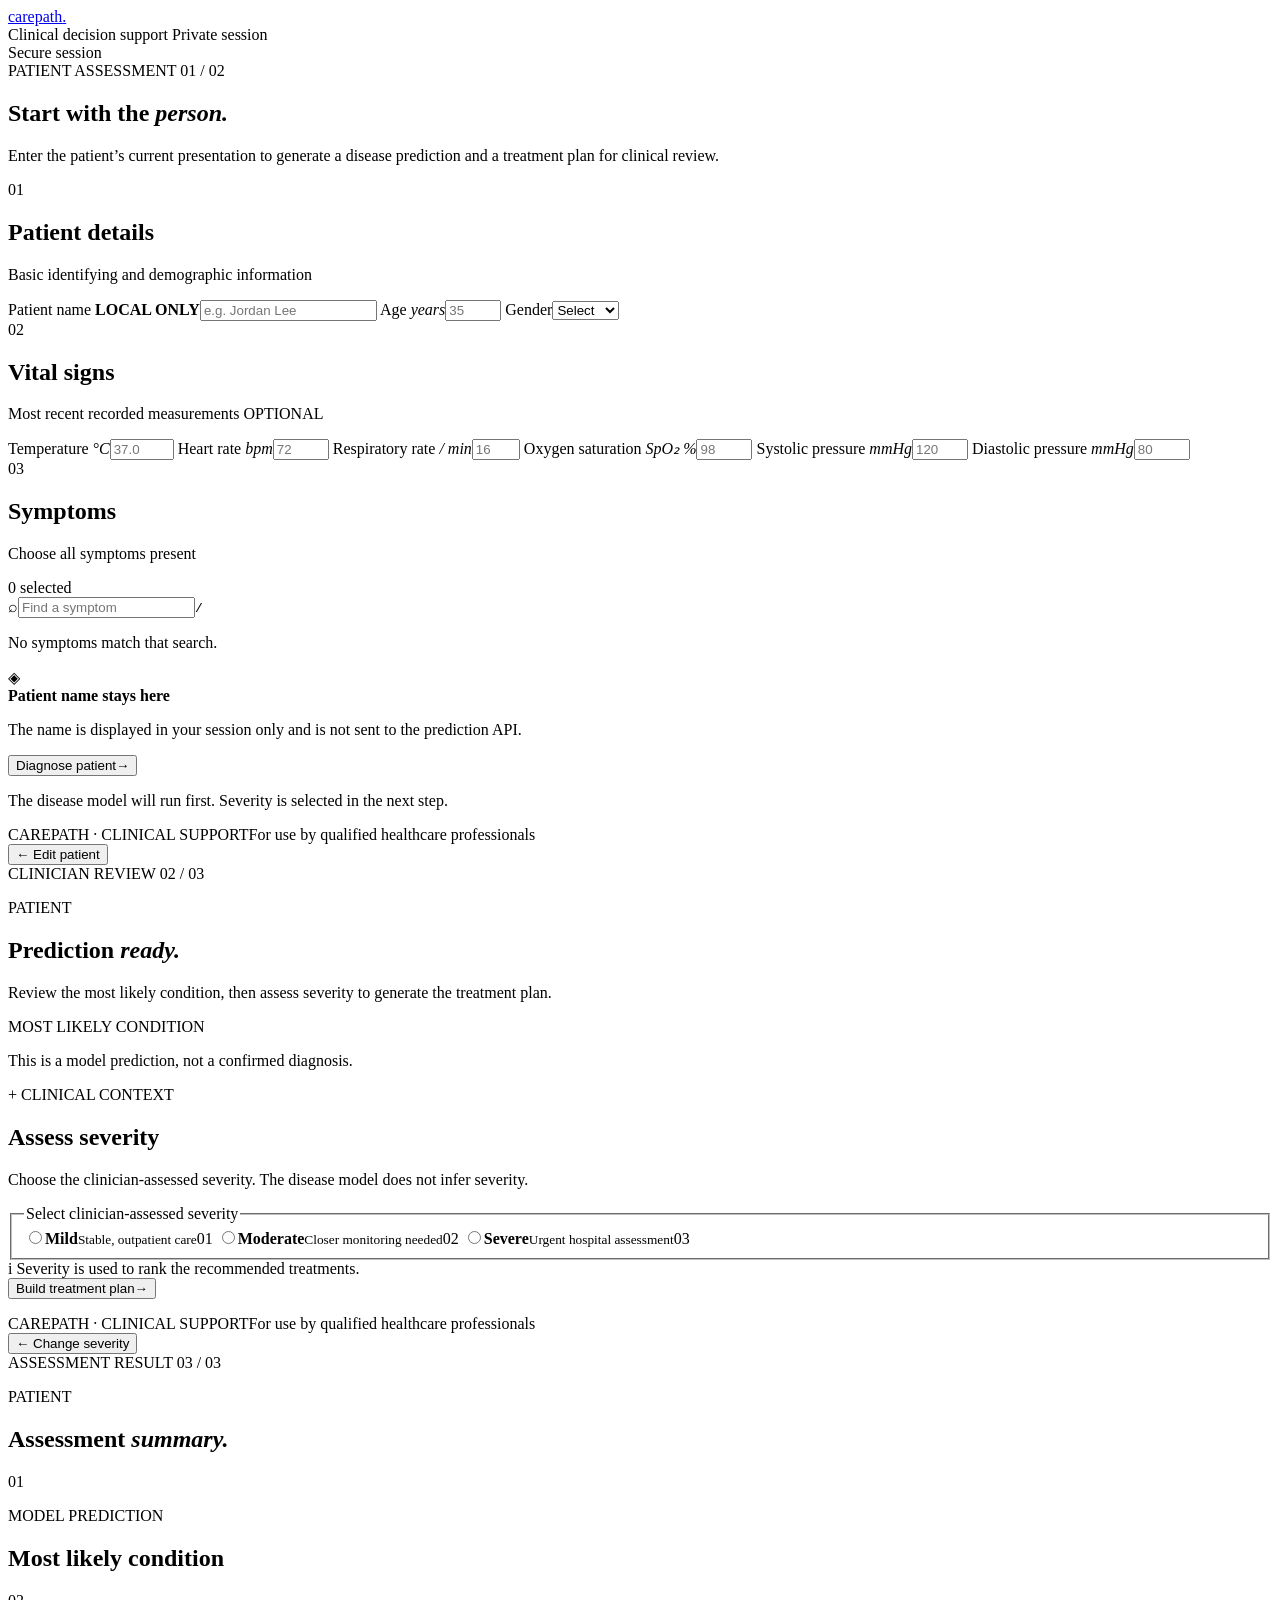
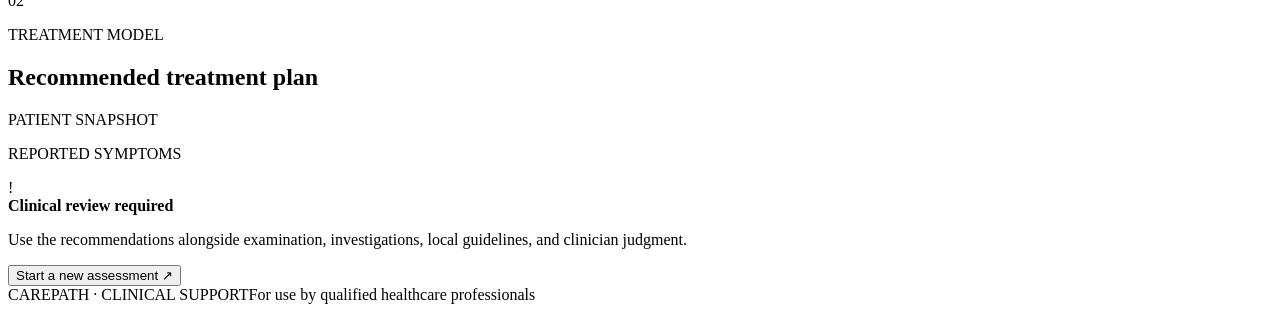
==== frontend/index.html @ 9239299b "full frontend" ====
<!doctype html>
<html lang="en">
<head>
  <meta charset="utf-8">
  <meta name="viewport" content="width=device-width, initial-scale=1">
  <meta name="theme-color" content="#f4f7f5">
  <title>Carepath | Clinical assessment</title>
  <link rel="preconnect" href="https://fonts.googleapis.com">
  <link rel="preconnect" href="https://fonts.gstatic.com" crossorigin>
  <link href="https://fonts.googleapis.com/css2?family=DM+Serif+Display&family=Manrope:wght@400;500;600;700;800&display=swap" rel="stylesheet">
  <link rel="stylesheet" href="/styles.css">
  <script src="/app.js" defer></script>
</head>
<body>
  <header class="topbar">
    <a class="brand" href="#intake" aria-label="Carepath home">
      <span class="brand-mark" aria-hidden="true"><span></span><span></span><span></span><span></span></span>
      <span>carepath<span class="brand-period">.</span></span>
    </a>
    <div class="topbar-meta"><span class="status-dot"></span> Clinical decision support <span class="meta-divider"></span> Private session</div>
    <div class="session-status"><span class="status-dot"></span> Secure session</div>
  </header>

  <main class="shell">
    <section class="view intake-view" id="intake-view" aria-labelledby="page-title">
      <div class="page-intro">
        <div class="eyebrow"><span class="eyebrow-line"></span> PATIENT ASSESSMENT <span class="eyebrow-index">01 / 02</span></div>
        <h1 id="page-title">Start with the <em>person.</em></h1>
        <p class="intro-copy">Enter the patient’s current presentation to generate a disease prediction and a treatment plan for clinical review.</p>
      </div>

      <form id="patient-form" novalidate>
        <div class="form-grid">
          <div class="main-column">
            <section class="form-section patient-section">
              <div class="section-heading">
                <div class="section-number">01</div>
                <div><h2>Patient details</h2><p>Basic identifying and demographic information</p></div>
              </div>
              <div class="field-grid patient-fields">
                <label class="field span-two" for="patient-name"><span>Patient name <b>LOCAL ONLY</b></span><input id="patient-name" name="patientName" autocomplete="name" placeholder="e.g. Jordan Lee" required></label>
                <label class="field" for="age"><span>Age <i>years</i></span><input id="age" name="age" type="number" min="0" max="120" placeholder="35" required></label>
                <label class="field" for="gender"><span>Gender</span><select id="gender" name="gender" required><option value="" selected disabled>Select</option><option value="F">Female</option><option value="M">Male</option></select></label>
              </div>
            </section>

            <section class="form-section vitals-section">
              <div class="section-heading">
                <div class="section-number">02</div>
                <div><h2>Vital signs</h2><p>Most recent recorded measurements <span class="optional-label">OPTIONAL</span></p></div>
              </div>
              <div class="field-grid vitals-grid">
                <label class="field" for="temperature"><span>Temperature <i>°C</i></span><input id="temperature" name="temperature" type="number" min="30" max="45" step="0.1" placeholder="37.0"></label>
                <label class="field" for="heart-rate"><span>Heart rate <i>bpm</i></span><input id="heart-rate" name="heart_rate" type="number" min="20" max="250" placeholder="72"></label>
                <label class="field" for="respiratory-rate"><span>Respiratory rate <i>/ min</i></span><input id="respiratory-rate" name="respiratory_rate" type="number" min="4" max="80" placeholder="16"></label>
                <label class="field" for="spo2"><span>Oxygen saturation <i>SpO₂ %</i></span><input id="spo2" name="spo2" type="number" min="50" max="100" placeholder="98"></label>
                <label class="field" for="systolic-bp"><span>Systolic pressure <i>mmHg</i></span><input id="systolic-bp" name="systolic_bp" type="number" min="50" max="260" placeholder="120"></label>
                <label class="field" for="diastolic-bp"><span>Diastolic pressure <i>mmHg</i></span><input id="diastolic-bp" name="diastolic_bp" type="number" min="20" max="180" placeholder="80"></label>
              </div>
            </section>

            <section class="form-section symptoms-section">
              <div class="section-heading symptoms-heading">
                <div class="section-number">03</div>
                <div><h2>Symptoms</h2><p>Choose all symptoms present</p></div>
                <span class="selected-count" id="selected-count">0 selected</span>
              </div>
              <label class="search-field" for="symptom-search"><span aria-hidden="true">⌕</span><input id="symptom-search" type="search" placeholder="Find a symptom" autocomplete="off"><kbd>/</kbd></label>
              <div class="symptom-groups" id="symptom-list" aria-live="polite"></div>
              <p class="no-symptoms hidden" id="no-symptoms">No symptoms match that search.</p>
            </section>
          </div>

          <aside class="side-column">
            <section class="privacy-note">
              <span class="privacy-icon" aria-hidden="true">◈</span>
              <div><strong>Patient name stays here</strong><p>The name is displayed in your session only and is not sent to the prediction API.</p></div>
            </section>

            <button class="diagnose-button" id="diagnose-button" type="submit"><span>Diagnose patient</span><span class="button-arrow" aria-hidden="true">→</span></button>
            <p class="form-error hidden" id="form-error" role="alert"></p>
            <p class="clinical-disclaimer">The disease model will run first. Severity is selected in the next step.</p>
          </aside>
        </div>
      </form>
      <footer class="page-footer"><span>CAREPATH <span>·</span> CLINICAL SUPPORT</span><span>For use by qualified healthcare professionals</span></footer>
    </section>

    <section class="view severity-view hidden" id="severity-view" aria-labelledby="severity-title">
      <div class="results-topline"><button class="back-button" id="back-to-intake" type="button"><span aria-hidden="true">←</span> Edit patient</button><div class="eyebrow"><span class="eyebrow-line"></span> CLINICIAN REVIEW <span class="eyebrow-index">02 / 03</span></div></div>
      <div class="page-intro severity-intro"><p class="result-patient-label">PATIENT <span id="severity-patient-name"></span></p><h1 id="severity-title">Prediction <em>ready.</em></h1><p class="intro-copy">Review the most likely condition, then assess severity to generate the treatment plan.</p></div>
      <div class="severity-step-layout">
        <section class="predicted-condition">
          <p class="result-kicker">MOST LIKELY CONDITION</p>
          <div id="step-diagnosis" class="diagnosis-area"></div>
          <p class="prediction-note">This is a model prediction, not a confirmed diagnosis.</p>
        </section>
        <form class="severity-panel severity-step-panel" id="severity-form">
          <div class="side-kicker"><span class="pulse-mark">+</span> CLINICAL CONTEXT</div>
          <h2>Assess severity</h2>
          <p>Choose the clinician-assessed severity. The disease model does not infer severity.</p>
          <fieldset class="severity-options">
            <legend class="sr-only">Select clinician-assessed severity</legend>
            <label class="severity-option mild"><input type="radio" name="severity_id" value="SV001" required><span class="severity-indicator"></span><span><strong>Mild</strong><small>Stable, outpatient care</small></span><span class="severity-code">01</span></label>
            <label class="severity-option moderate"><input type="radio" name="severity_id" value="SV002"><span class="severity-indicator"></span><span><strong>Moderate</strong><small>Closer monitoring needed</small></span><span class="severity-code">02</span></label>
            <label class="severity-option severe"><input type="radio" name="severity_id" value="SV003"><span class="severity-indicator"></span><span><strong>Severe</strong><small>Urgent hospital assessment</small></span><span class="severity-code">03</span></label>
          </fieldset>
          <div class="severity-note"><span aria-hidden="true">i</span> Severity is used to rank the recommended treatments.</div>
          <button class="diagnose-button plan-button" id="plan-button" type="submit"><span>Build treatment plan</span><span class="button-arrow" aria-hidden="true">→</span></button>
          <p class="form-error hidden" id="severity-error" role="alert"></p>
        </form>
      </div>
      <footer class="page-footer"><span>CAREPATH <span>·</span> CLINICAL SUPPORT</span><span>For use by qualified healthcare professionals</span></footer>
    </section>

    <section class="view results-view hidden" id="results-view" aria-labelledby="results-title">
      <div class="results-topline"><button class="back-button" id="back-to-severity" type="button"><span aria-hidden="true">←</span> Change severity</button><div class="eyebrow"><span class="eyebrow-line"></span> ASSESSMENT RESULT <span class="eyebrow-index">03 / 03</span></div></div>
      <div class="result-heading">
        <div><p class="result-patient-label">PATIENT <span id="result-patient-name"></span></p><h1 id="results-title">Assessment <em>summary.</em></h1></div>
        <div class="severity-result" id="severity-result"></div>
      </div>
      <div class="results-layout">
        <div class="results-main">
          <section class="diagnosis-block">
            <div class="result-section-title"><span class="result-step">01</span><div><p class="result-kicker">MODEL PREDICTION</p><h2>Most likely condition</h2></div></div>
            <div id="primary-diagnosis" class="diagnosis-area"></div>
          </section>
          <section class="treatment-block">
            <div class="result-section-title"><span class="result-step">02</span><div><p class="result-kicker">TREATMENT MODEL</p><h2>Recommended treatment plan</h2></div></div>
            <p class="treatment-context" id="treatment-context"></p>
            <div class="treatment-list" id="treatment-list"></div>
          </section>
        </div>
        <aside class="results-aside">
          <section class="patient-summary"><p class="result-kicker">PATIENT SNAPSHOT</p><div class="snapshot-vitals" id="snapshot-vitals"></div><div class="snapshot-symptoms"><p>REPORTED SYMPTOMS</p><div id="snapshot-symptoms"></div></div></section>
          <section class="review-note"><span class="review-symbol" aria-hidden="true">!</span><div><strong>Clinical review required</strong><p>Use the recommendations alongside examination, investigations, local guidelines, and clinician judgment.</p></div></section>
          <button class="new-assessment" id="new-assessment" type="button">Start a new assessment <span aria-hidden="true">↗</span></button>
        </aside>
      </div>
      <footer class="page-footer"><span>CAREPATH <span>·</span> CLINICAL SUPPORT</span><span>For use by qualified healthcare professionals</span></footer>
    </section>
  </main>

  <div class="toast hidden" id="toast" role="status"></div>
</body>
</html>
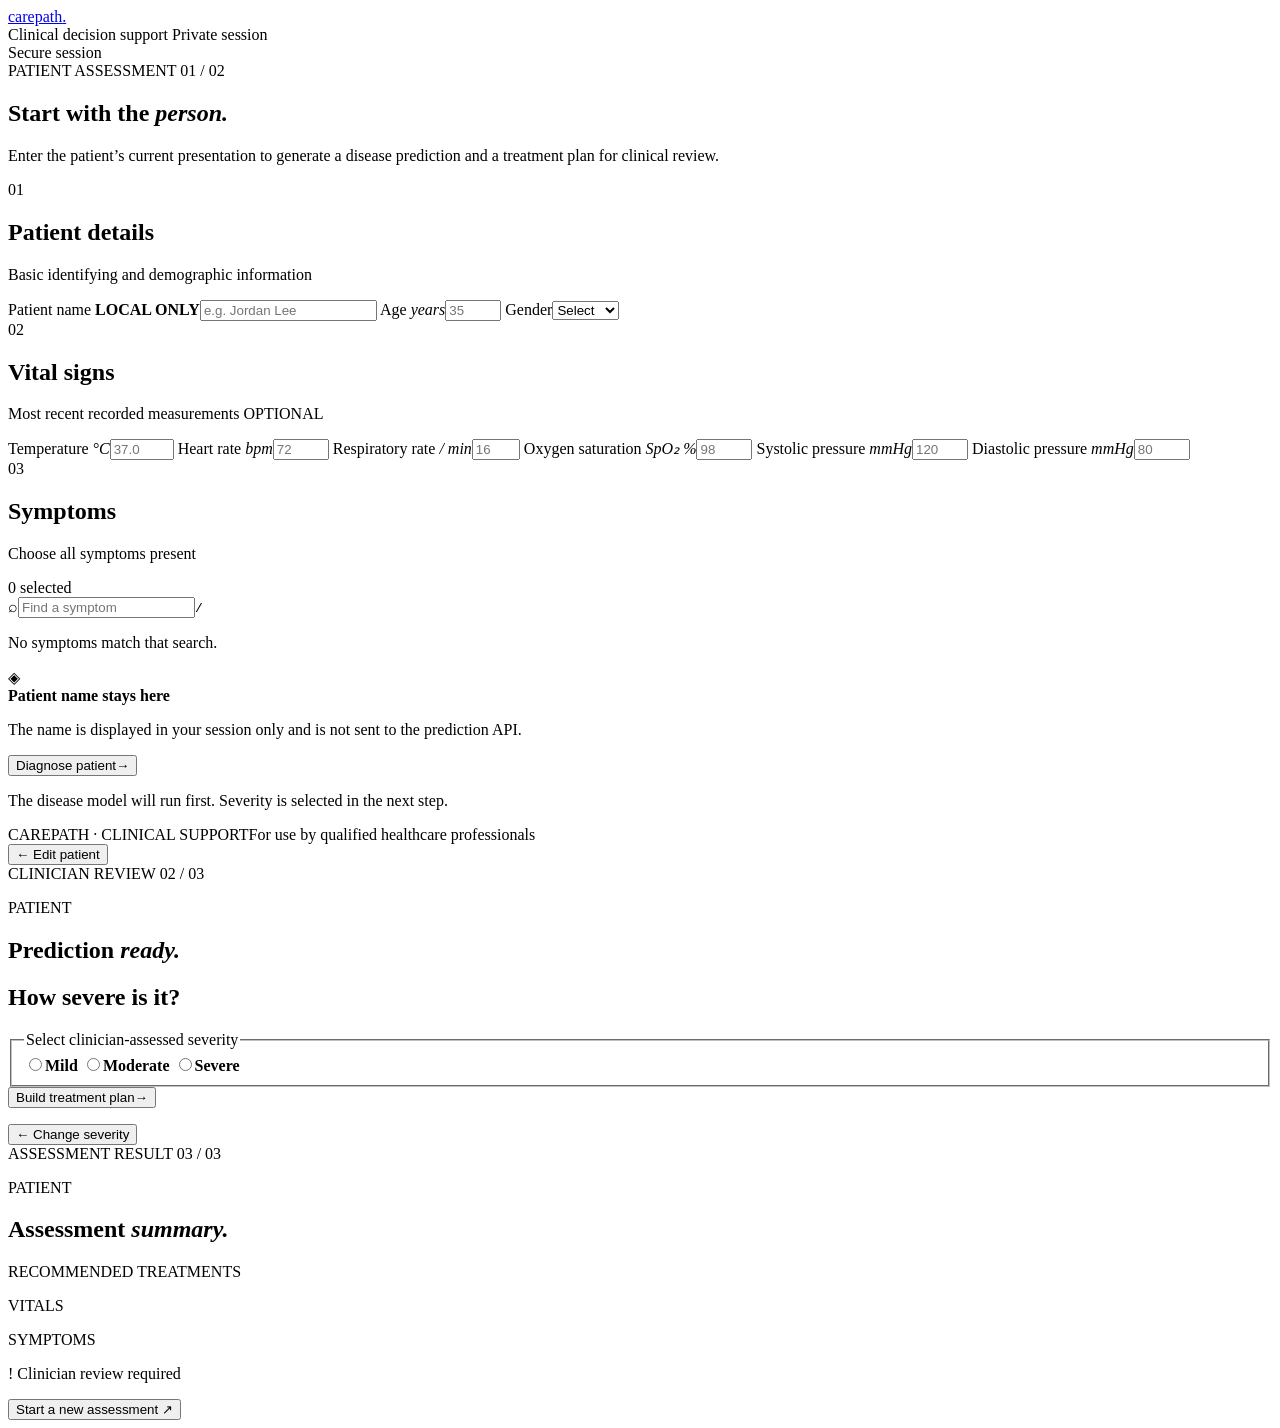
==== commit da854389: "add objective a" ====
--- a/frontend/index.html
+++ b/frontend/index.html
@@ -88,29 +88,24 @@
 
     <section class="view severity-view hidden" id="severity-view" aria-labelledby="severity-title">
       <div class="results-topline"><button class="back-button" id="back-to-intake" type="button"><span aria-hidden="true">←</span> Edit patient</button><div class="eyebrow"><span class="eyebrow-line"></span> CLINICIAN REVIEW <span class="eyebrow-index">02 / 03</span></div></div>
-      <div class="page-intro severity-intro"><p class="result-patient-label">PATIENT <span id="severity-patient-name"></span></p><h1 id="severity-title">Prediction <em>ready.</em></h1><p class="intro-copy">Review the most likely condition, then assess severity to generate the treatment plan.</p></div>
+      <div class="page-intro severity-intro"><p class="result-patient-label">PATIENT <span id="severity-patient-name"></span></p><h1 id="severity-title">Prediction <em>ready.</em></h1></div>
       <div class="severity-step-layout">
         <section class="predicted-condition">
-          <p class="result-kicker">MOST LIKELY CONDITION</p>
           <div id="step-diagnosis" class="diagnosis-area"></div>
-          <p class="prediction-note">This is a model prediction, not a confirmed diagnosis.</p>
+          <div id="step-atypical" class="atypical-area"></div>
         </section>
         <form class="severity-panel severity-step-panel" id="severity-form">
-          <div class="side-kicker"><span class="pulse-mark">+</span> CLINICAL CONTEXT</div>
-          <h2>Assess severity</h2>
-          <p>Choose the clinician-assessed severity. The disease model does not infer severity.</p>
-          <fieldset class="severity-options">
+          <h2>How severe is it?</h2>
+          <fieldset class="severity-tiles">
             <legend class="sr-only">Select clinician-assessed severity</legend>
-            <label class="severity-option mild"><input type="radio" name="severity_id" value="SV001" required><span class="severity-indicator"></span><span><strong>Mild</strong><small>Stable, outpatient care</small></span><span class="severity-code">01</span></label>
-            <label class="severity-option moderate"><input type="radio" name="severity_id" value="SV002"><span class="severity-indicator"></span><span><strong>Moderate</strong><small>Closer monitoring needed</small></span><span class="severity-code">02</span></label>
-            <label class="severity-option severe"><input type="radio" name="severity_id" value="SV003"><span class="severity-indicator"></span><span><strong>Severe</strong><small>Urgent hospital assessment</small></span><span class="severity-code">03</span></label>
+            <label class="sev-tile mild"><input type="radio" name="severity_id" value="SV001" required><span class="sev-dot"></span><strong>Mild</strong></label>
+            <label class="sev-tile moderate"><input type="radio" name="severity_id" value="SV002"><span class="sev-dot"></span><strong>Moderate</strong></label>
+            <label class="sev-tile severe"><input type="radio" name="severity_id" value="SV003"><span class="sev-dot"></span><strong>Severe</strong></label>
           </fieldset>
-          <div class="severity-note"><span aria-hidden="true">i</span> Severity is used to rank the recommended treatments.</div>
           <button class="diagnose-button plan-button" id="plan-button" type="submit"><span>Build treatment plan</span><span class="button-arrow" aria-hidden="true">→</span></button>
           <p class="form-error hidden" id="severity-error" role="alert"></p>
         </form>
       </div>
-      <footer class="page-footer"><span>CAREPATH <span>·</span> CLINICAL SUPPORT</span><span>For use by qualified healthcare professionals</span></footer>
     </section>
 
     <section class="view results-view hidden" id="results-view" aria-labelledby="results-title">
@@ -122,22 +117,20 @@
       <div class="results-layout">
         <div class="results-main">
           <section class="diagnosis-block">
-            <div class="result-section-title"><span class="result-step">01</span><div><p class="result-kicker">MODEL PREDICTION</p><h2>Most likely condition</h2></div></div>
             <div id="primary-diagnosis" class="diagnosis-area"></div>
+            <div id="result-atypical" class="atypical-area"></div>
           </section>
           <section class="treatment-block">
-            <div class="result-section-title"><span class="result-step">02</span><div><p class="result-kicker">TREATMENT MODEL</p><h2>Recommended treatment plan</h2></div></div>
-            <p class="treatment-context" id="treatment-context"></p>
+            <p class="result-kicker">RECOMMENDED TREATMENTS</p>
             <div class="treatment-list" id="treatment-list"></div>
           </section>
         </div>
         <aside class="results-aside">
-          <section class="patient-summary"><p class="result-kicker">PATIENT SNAPSHOT</p><div class="snapshot-vitals" id="snapshot-vitals"></div><div class="snapshot-symptoms"><p>REPORTED SYMPTOMS</p><div id="snapshot-symptoms"></div></div></section>
-          <section class="review-note"><span class="review-symbol" aria-hidden="true">!</span><div><strong>Clinical review required</strong><p>Use the recommendations alongside examination, investigations, local guidelines, and clinician judgment.</p></div></section>
+          <section class="patient-summary"><p class="result-kicker">VITALS</p><div class="vital-gauges" id="snapshot-vitals"></div><div class="snapshot-symptoms"><p class="result-kicker">SYMPTOMS</p><div id="snapshot-symptoms"></div></div></section>
+          <p class="review-line"><span aria-hidden="true">!</span> Clinician review required</p>
           <button class="new-assessment" id="new-assessment" type="button">Start a new assessment <span aria-hidden="true">↗</span></button>
         </aside>
       </div>
-      <footer class="page-footer"><span>CAREPATH <span>·</span> CLINICAL SUPPORT</span><span>For use by qualified healthcare professionals</span></footer>
     </section>
   </main>
 
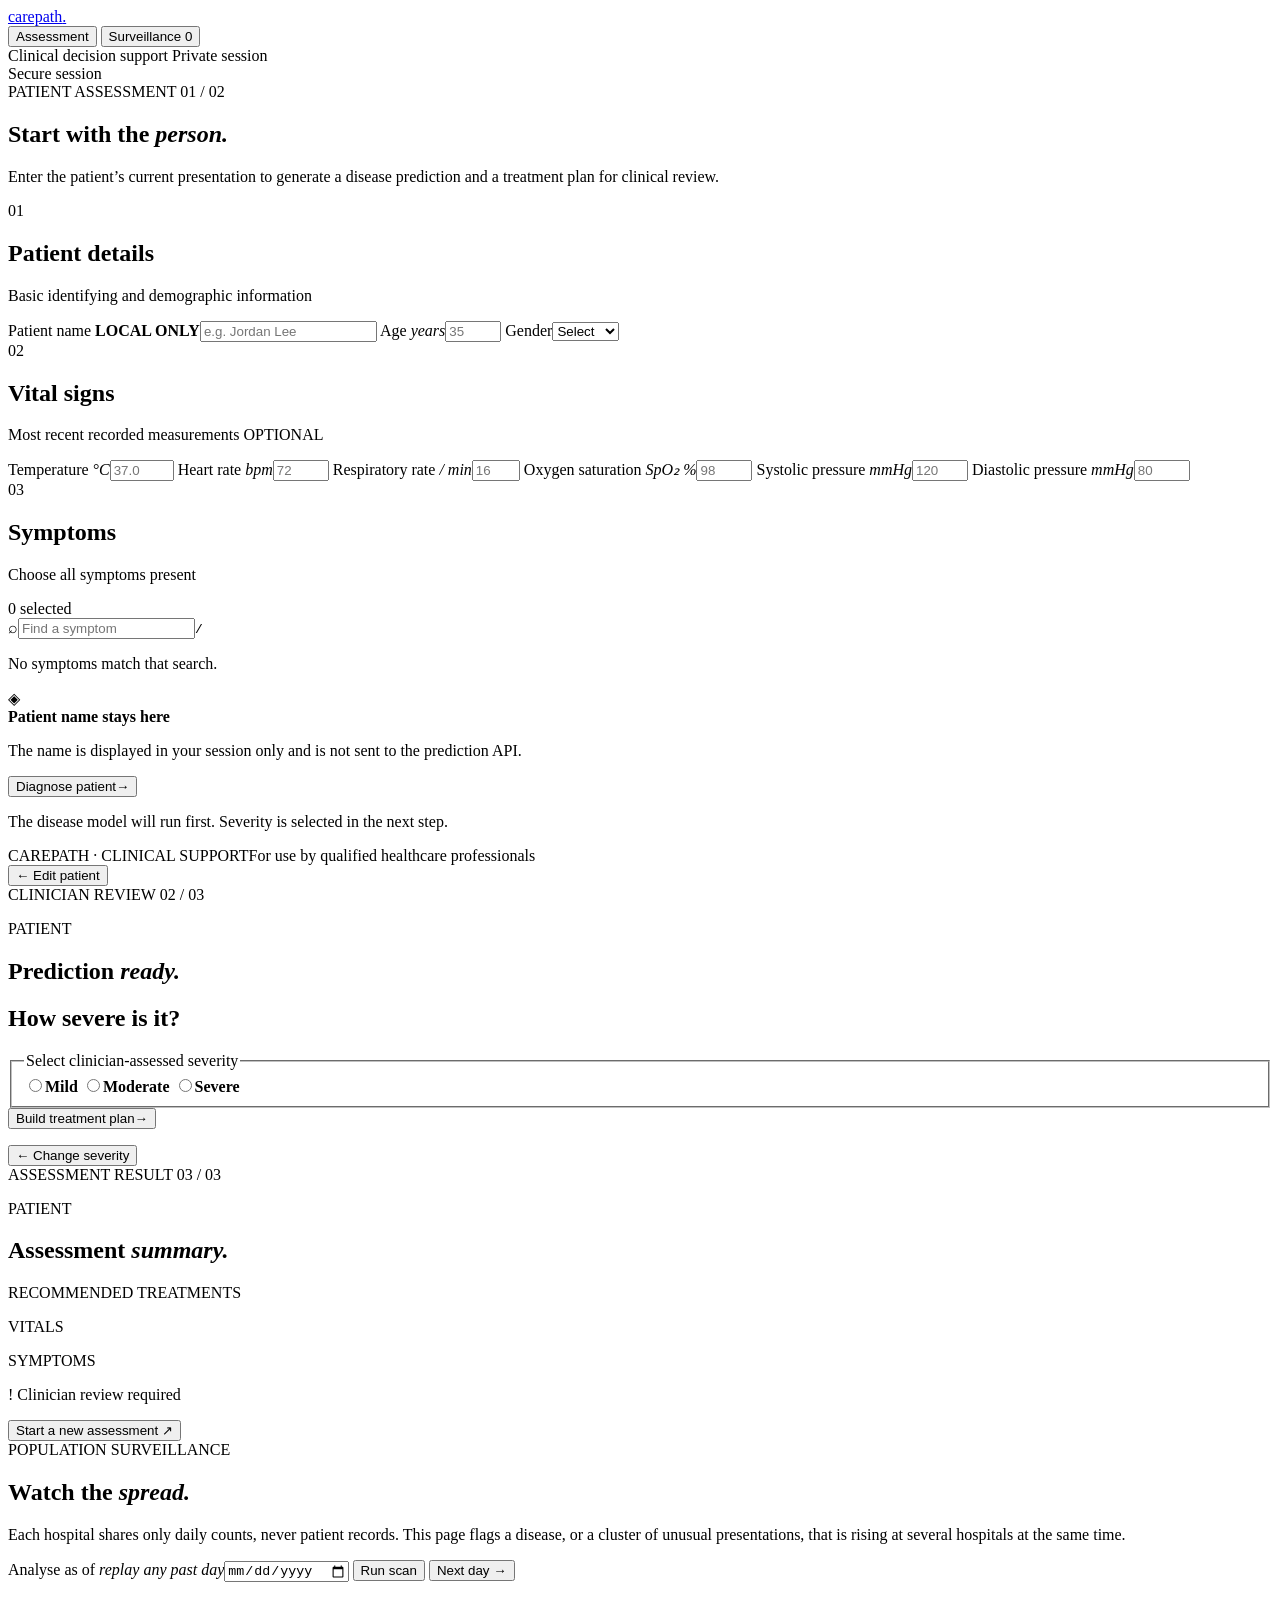
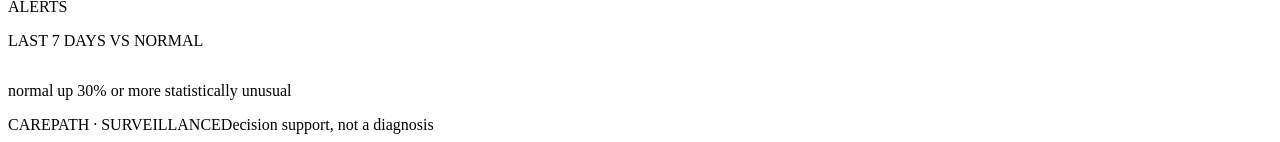
==== commit 48970afa: "obj b" ====
--- a/frontend/index.html
+++ b/frontend/index.html
@@ -10,6 +10,7 @@
   <link href="https://fonts.googleapis.com/css2?family=DM+Serif+Display&family=Manrope:wght@400;500;600;700;800&display=swap" rel="stylesheet">
   <link rel="stylesheet" href="/styles.css">
   <script src="/app.js" defer></script>
+  <script src="/surveillance.js" defer></script>
 </head>
 <body>
   <header class="topbar">
@@ -17,6 +18,10 @@
       <span class="brand-mark" aria-hidden="true"><span></span><span></span><span></span><span></span></span>
       <span>carepath<span class="brand-period">.</span></span>
     </a>
+    <nav class="topnav" aria-label="Sections">
+      <button class="topnav-tab active" type="button" data-tab="assessment" aria-current="page">Assessment</button>
+      <button class="topnav-tab" type="button" data-tab="surveillance">Surveillance <span class="tab-badge hidden" id="alert-badge" aria-label="open alerts">0</span></button>
+    </nav>
     <div class="topbar-meta"><span class="status-dot"></span> Clinical decision support <span class="meta-divider"></span> Private session</div>
     <div class="session-status"><span class="status-dot"></span> Secure session</div>
   </header>
@@ -132,6 +137,36 @@
         </aside>
       </div>
     </section>
+
+    <section class="view surveillance-view hidden" id="surveillance-view" aria-labelledby="surv-title">
+      <div class="page-intro">
+        <div class="eyebrow"><span class="eyebrow-line"></span> POPULATION SURVEILLANCE</div>
+        <h1 id="surv-title">Watch the <em>spread.</em></h1>
+        <p class="intro-copy">Each hospital shares only daily counts, never patient records. This page flags a disease, or a cluster of unusual presentations, that is rising at several hospitals at the same time.</p>
+      </div>
+
+      <div class="surv-controls">
+        <label class="field" for="surv-date"><span>Analyse as of <i>replay any past day</i></span><input id="surv-date" type="date"></label>
+        <button class="surv-button" id="surv-run" type="button">Run scan</button>
+        <button class="surv-button secondary" id="surv-next" type="button">Next day →</button>
+      </div>
+      <p class="surv-status" id="surv-status" role="status"></p>
+      <p class="form-error hidden" id="surv-error" role="alert"></p>
+
+      <section class="surv-section">
+        <p class="result-kicker">ALERTS</p>
+        <div class="alert-list" id="alert-list" aria-live="polite"></div>
+      </section>
+
+      <section class="surv-section">
+        <p class="result-kicker">LAST 7 DAYS VS NORMAL <span class="surv-day" id="trend-day"></span></p>
+        <div class="heat-wrap"><table class="heat-grid" id="heat-grid"></table></div>
+        <p class="heat-legend"><span class="heat-key lvl-0"></span> normal <span class="heat-key lvl-1"></span> up 30% or more <span class="heat-key lvl-2"></span> statistically unusual</p>
+      </section>
+
+      <p class="surv-note" id="surv-note"></p>
+      <footer class="page-footer"><span>CAREPATH <span>·</span> SURVEILLANCE</span><span>Decision support, not a diagnosis</span></footer>
+    </section>
   </main>
 
   <div class="toast hidden" id="toast" role="status"></div>
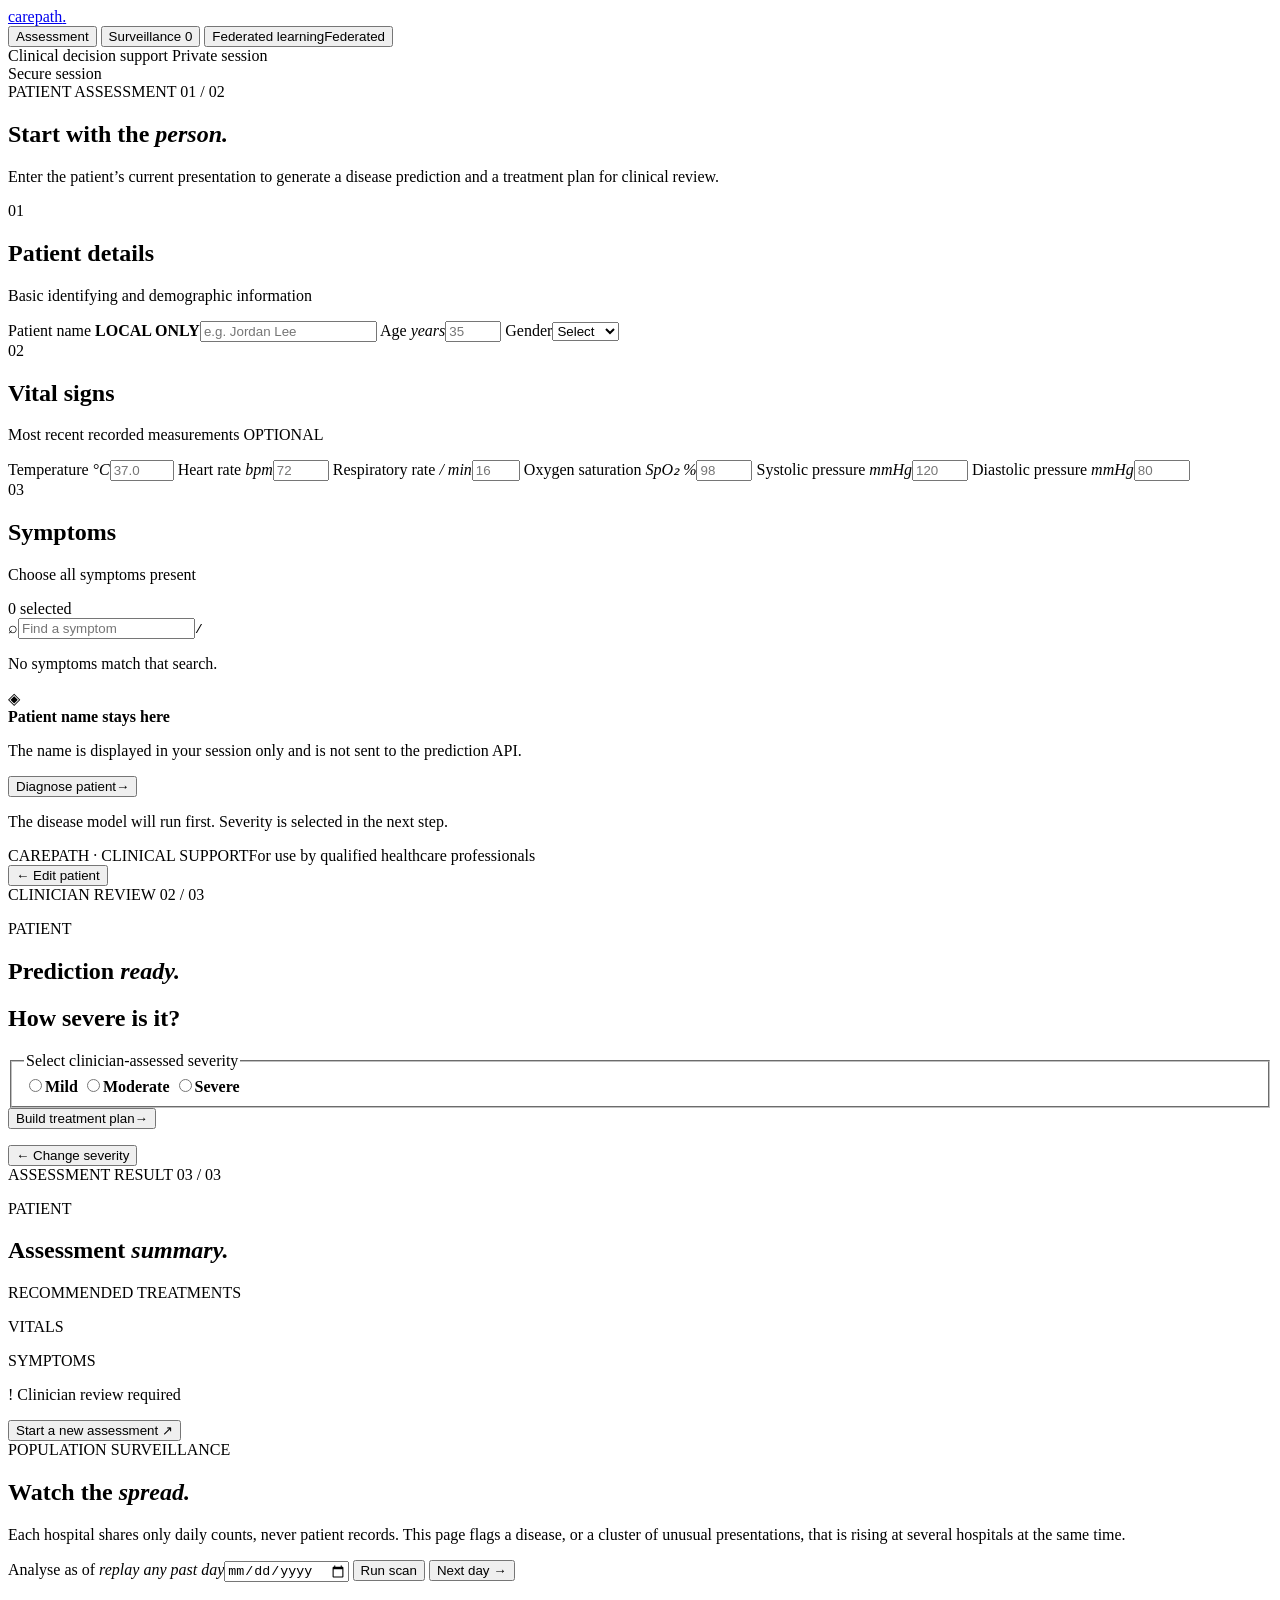
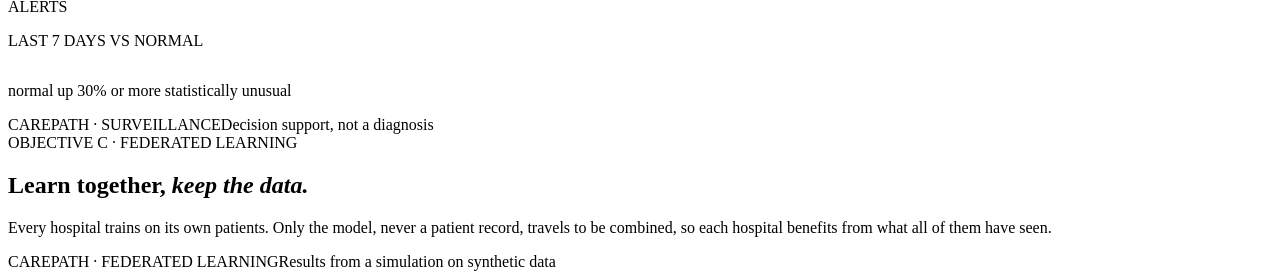
==== commit a1c4a5a2: "working obj c" ====
--- a/frontend/index.html
+++ b/frontend/index.html
@@ -11,6 +11,7 @@
   <link rel="stylesheet" href="/styles.css">
   <script src="/app.js" defer></script>
   <script src="/surveillance.js" defer></script>
+  <script src="/federated.js" defer></script>
 </head>
 <body>
   <header class="topbar">
@@ -21,6 +22,7 @@
     <nav class="topnav" aria-label="Sections">
       <button class="topnav-tab active" type="button" data-tab="assessment" aria-current="page">Assessment</button>
       <button class="topnav-tab" type="button" data-tab="surveillance">Surveillance <span class="tab-badge hidden" id="alert-badge" aria-label="open alerts">0</span></button>
+      <button class="topnav-tab" type="button" data-tab="federated" aria-label="Federated learning"><span class="tab-long" aria-hidden="true">Federated learning</span><span class="tab-short" aria-hidden="true">Federated</span></button>
     </nav>
     <div class="topbar-meta"><span class="status-dot"></span> Clinical decision support <span class="meta-divider"></span> Private session</div>
     <div class="session-status"><span class="status-dot"></span> Secure session</div>
@@ -167,6 +169,28 @@
       <p class="surv-note" id="surv-note"></p>
       <footer class="page-footer"><span>CAREPATH <span>·</span> SURVEILLANCE</span><span>Decision support, not a diagnosis</span></footer>
     </section>
+
+    <section class="view federated-view hidden" id="federated-view" aria-labelledby="fl-title">
+      <div class="page-intro">
+        <div class="eyebrow"><span class="eyebrow-line"></span> OBJECTIVE C · FEDERATED LEARNING</div>
+        <h1 id="fl-title">Learn together, <em>keep the data.</em></h1>
+        <p class="intro-copy">Every hospital trains on its own patients. Only the model, never a patient record, travels to be combined, so each hospital benefits from what all of them have seen.</p>
+      </div>
+      <p class="form-error hidden" id="fl-error" role="alert"></p>
+      <div class="fl-kpis" id="fl-kpis"></div>
+
+      <div class="fl-tasks" id="fl-tasks" role="group" aria-label="Choose a model"></div>
+      <div class="fl-stage">
+        <figure class="fl-network" id="fl-network"></figure>
+        <div class="fl-detail" id="fl-detail" aria-live="polite"></div>
+      </div>
+
+      <section class="surv-section" id="fl-results" aria-live="polite"></section>
+      <section class="surv-section hidden" id="fl-replay"></section>
+      <section class="surv-section" id="fl-privacy"></section>
+      <p class="surv-note" id="fl-scope"></p>
+      <footer class="page-footer"><span>CAREPATH <span>·</span> FEDERATED LEARNING</span><span>Results from a simulation on synthetic data</span></footer>
+    </section>
   </main>
 
   <div class="toast hidden" id="toast" role="status"></div>
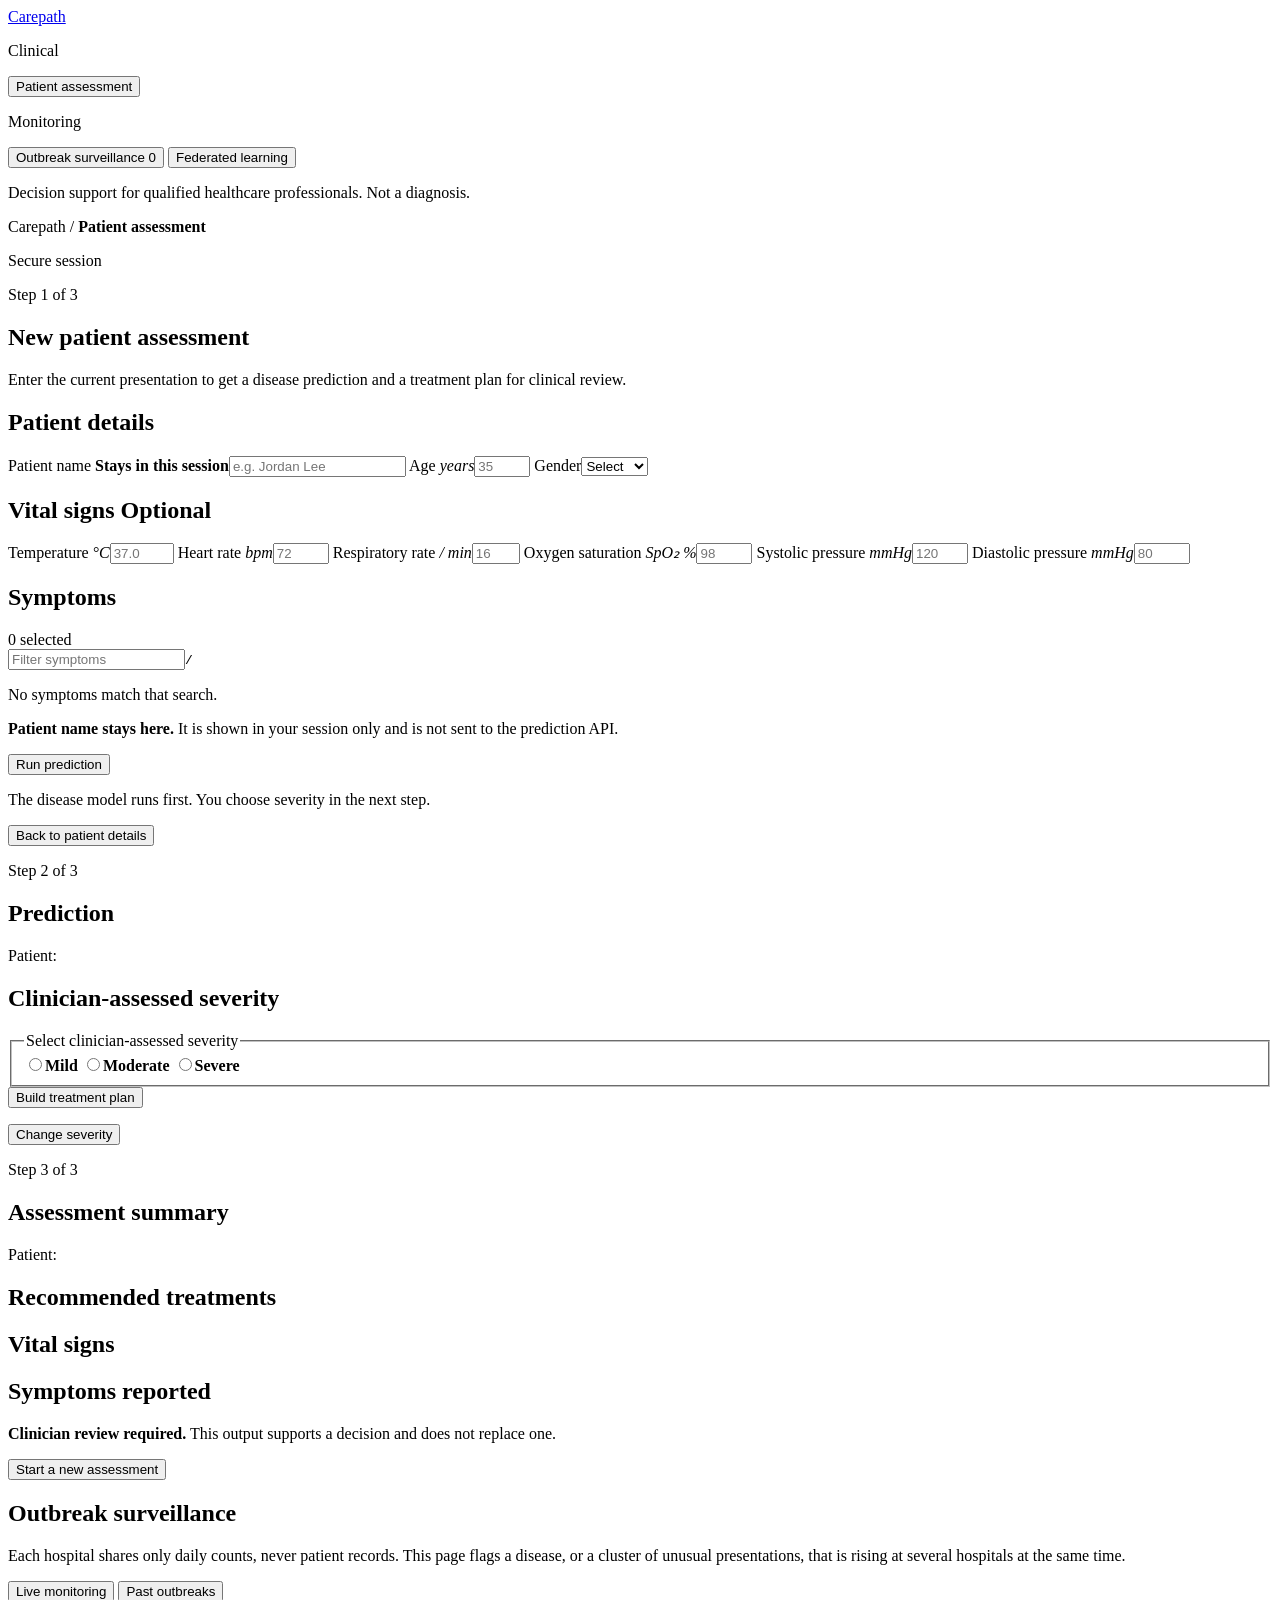
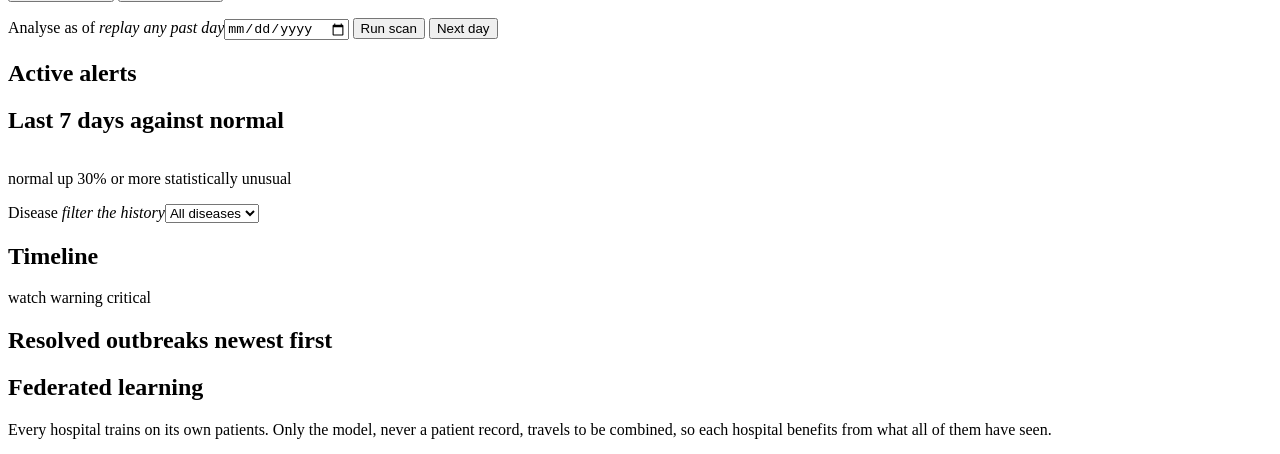
==== commit b322700a: "frontend" ====
--- a/frontend/index.html
+++ b/frontend/index.html
@@ -3,196 +3,223 @@
 <head>
   <meta charset="utf-8">
   <meta name="viewport" content="width=device-width, initial-scale=1">
-  <meta name="theme-color" content="#f4f7f5">
-  <title>Carepath | Clinical assessment</title>
+  <meta name="theme-color" content="#f4f5f7">
+  <title>Carepath | Clinical decision support</title>
   <link rel="preconnect" href="https://fonts.googleapis.com">
   <link rel="preconnect" href="https://fonts.gstatic.com" crossorigin>
-  <link href="https://fonts.googleapis.com/css2?family=DM+Serif+Display&family=Manrope:wght@400;500;600;700;800&display=swap" rel="stylesheet">
+  <link href="https://fonts.googleapis.com/css2?family=Inter:wght@400;500;600;700&display=swap" rel="stylesheet">
   <link rel="stylesheet" href="/styles.css">
   <script src="/app.js" defer></script>
   <script src="/surveillance.js" defer></script>
   <script src="/federated.js" defer></script>
 </head>
 <body>
-  <header class="topbar">
-    <a class="brand" href="#intake" aria-label="Carepath home">
-      <span class="brand-mark" aria-hidden="true"><span></span><span></span><span></span><span></span></span>
-      <span>carepath<span class="brand-period">.</span></span>
-    </a>
-    <nav class="topnav" aria-label="Sections">
-      <button class="topnav-tab active" type="button" data-tab="assessment" aria-current="page">Assessment</button>
-      <button class="topnav-tab" type="button" data-tab="surveillance">Surveillance <span class="tab-badge hidden" id="alert-badge" aria-label="open alerts">0</span></button>
-      <button class="topnav-tab" type="button" data-tab="federated" aria-label="Federated learning"><span class="tab-long" aria-hidden="true">Federated learning</span><span class="tab-short" aria-hidden="true">Federated</span></button>
-    </nav>
-    <div class="topbar-meta"><span class="status-dot"></span> Clinical decision support <span class="meta-divider"></span> Private session</div>
-    <div class="session-status"><span class="status-dot"></span> Secure session</div>
-  </header>
-
-  <main class="shell">
-    <section class="view intake-view" id="intake-view" aria-labelledby="page-title">
-      <div class="page-intro">
-        <div class="eyebrow"><span class="eyebrow-line"></span> PATIENT ASSESSMENT <span class="eyebrow-index">01 / 02</span></div>
-        <h1 id="page-title">Start with the <em>person.</em></h1>
-        <p class="intro-copy">Enter the patient’s current presentation to generate a disease prediction and a treatment plan for clinical review.</p>
-      </div>
-
-      <form id="patient-form" novalidate>
-        <div class="form-grid">
-          <div class="main-column">
-            <section class="form-section patient-section">
-              <div class="section-heading">
-                <div class="section-number">01</div>
-                <div><h2>Patient details</h2><p>Basic identifying and demographic information</p></div>
+  <div class="app">
+    <aside class="sidebar">
+      <a class="brand" href="#intake" aria-label="Carepath home"><span class="brand-mark" aria-hidden="true"></span>Carepath</a>
+      <nav class="sidenav" aria-label="Sections">
+        <p class="nav-group">Clinical</p>
+        <button class="topnav-tab active" type="button" data-tab="assessment" data-title="Patient assessment" aria-current="page">Patient assessment</button>
+        <p class="nav-group">Monitoring</p>
+        <button class="topnav-tab" type="button" data-tab="surveillance" data-title="Outbreak surveillance">Outbreak surveillance <span class="tab-badge hidden" id="alert-badge" aria-label="open alerts">0</span></button>
+        <button class="topnav-tab" type="button" data-tab="federated" data-title="Federated learning">Federated learning</button>
+      </nav>
+      <p class="sidebar-foot">Decision support for qualified healthcare professionals. Not a diagnosis.</p>
+    </aside>
+
+    <div class="workspace">
+      <header class="topbar">
+        <p class="crumb"><span>Carepath</span> / <strong id="crumb">Patient assessment</strong></p>
+        <p class="session-status"><span class="status-dot"></span> Secure session</p>
+      </header>
+
+      <main class="shell">
+        <section class="view intake-view" id="intake-view" aria-labelledby="page-title">
+          <div class="page-intro">
+            <p class="step-line">Step 1 of 3</p>
+            <h1 id="page-title">New patient assessment</h1>
+            <p class="intro-copy">Enter the current presentation to get a disease prediction and a treatment plan for clinical review.</p>
+          </div>
+
+          <form id="patient-form" novalidate>
+            <div class="form-grid">
+              <div class="main-column">
+                <section class="form-section patient-section">
+                  <h2 class="section-title">Patient details</h2>
+                  <div class="field-grid patient-fields">
+                    <label class="field span-two" for="patient-name"><span>Patient name <b>Stays in this session</b></span><input id="patient-name" name="patientName" autocomplete="name" placeholder="e.g. Jordan Lee" required></label>
+                    <label class="field" for="age"><span>Age <i>years</i></span><input id="age" name="age" type="number" min="0" max="120" placeholder="35" required></label>
+                    <label class="field" for="gender"><span>Gender</span><select id="gender" name="gender" required><option value="" selected disabled>Select</option><option value="F">Female</option><option value="M">Male</option></select></label>
+                  </div>
+                </section>
+
+                <section class="form-section vitals-section">
+                  <h2 class="section-title">Vital signs <span class="optional-label">Optional</span></h2>
+                  <div class="field-grid vitals-grid">
+                    <label class="field" for="temperature"><span>Temperature <i>°C</i></span><input id="temperature" name="temperature" type="number" min="30" max="45" step="0.1" placeholder="37.0"></label>
+                    <label class="field" for="heart-rate"><span>Heart rate <i>bpm</i></span><input id="heart-rate" name="heart_rate" type="number" min="20" max="250" placeholder="72"></label>
+                    <label class="field" for="respiratory-rate"><span>Respiratory rate <i>/ min</i></span><input id="respiratory-rate" name="respiratory_rate" type="number" min="4" max="80" placeholder="16"></label>
+                    <label class="field" for="spo2"><span>Oxygen saturation <i>SpO₂ %</i></span><input id="spo2" name="spo2" type="number" min="50" max="100" placeholder="98"></label>
+                    <label class="field" for="systolic-bp"><span>Systolic pressure <i>mmHg</i></span><input id="systolic-bp" name="systolic_bp" type="number" min="50" max="260" placeholder="120"></label>
+                    <label class="field" for="diastolic-bp"><span>Diastolic pressure <i>mmHg</i></span><input id="diastolic-bp" name="diastolic_bp" type="number" min="20" max="180" placeholder="80"></label>
+                  </div>
+                </section>
+
+                <section class="form-section symptoms-section">
+                  <div class="section-row">
+                    <h2 class="section-title">Symptoms</h2>
+                    <span class="selected-count" id="selected-count">0 selected</span>
+                  </div>
+                  <label class="search-field" for="symptom-search"><input id="symptom-search" type="search" placeholder="Filter symptoms" autocomplete="off"><kbd>/</kbd></label>
+                  <div class="symptom-groups" id="symptom-list" aria-live="polite"></div>
+                  <p class="no-symptoms hidden" id="no-symptoms">No symptoms match that search.</p>
+                </section>
               </div>
-              <div class="field-grid patient-fields">
-                <label class="field span-two" for="patient-name"><span>Patient name <b>LOCAL ONLY</b></span><input id="patient-name" name="patientName" autocomplete="name" placeholder="e.g. Jordan Lee" required></label>
-                <label class="field" for="age"><span>Age <i>years</i></span><input id="age" name="age" type="number" min="0" max="120" placeholder="35" required></label>
-                <label class="field" for="gender"><span>Gender</span><select id="gender" name="gender" required><option value="" selected disabled>Select</option><option value="F">Female</option><option value="M">Male</option></select></label>
-              </div>
-            </section>
-
-            <section class="form-section vitals-section">
-              <div class="section-heading">
-                <div class="section-number">02</div>
-                <div><h2>Vital signs</h2><p>Most recent recorded measurements <span class="optional-label">OPTIONAL</span></p></div>
-              </div>
-              <div class="field-grid vitals-grid">
-                <label class="field" for="temperature"><span>Temperature <i>°C</i></span><input id="temperature" name="temperature" type="number" min="30" max="45" step="0.1" placeholder="37.0"></label>
-                <label class="field" for="heart-rate"><span>Heart rate <i>bpm</i></span><input id="heart-rate" name="heart_rate" type="number" min="20" max="250" placeholder="72"></label>
-                <label class="field" for="respiratory-rate"><span>Respiratory rate <i>/ min</i></span><input id="respiratory-rate" name="respiratory_rate" type="number" min="4" max="80" placeholder="16"></label>
-                <label class="field" for="spo2"><span>Oxygen saturation <i>SpO₂ %</i></span><input id="spo2" name="spo2" type="number" min="50" max="100" placeholder="98"></label>
-                <label class="field" for="systolic-bp"><span>Systolic pressure <i>mmHg</i></span><input id="systolic-bp" name="systolic_bp" type="number" min="50" max="260" placeholder="120"></label>
-                <label class="field" for="diastolic-bp"><span>Diastolic pressure <i>mmHg</i></span><input id="diastolic-bp" name="diastolic_bp" type="number" min="20" max="180" placeholder="80"></label>
-              </div>
-            </section>
-
-            <section class="form-section symptoms-section">
-              <div class="section-heading symptoms-heading">
-                <div class="section-number">03</div>
-                <div><h2>Symptoms</h2><p>Choose all symptoms present</p></div>
-                <span class="selected-count" id="selected-count">0 selected</span>
-              </div>
-              <label class="search-field" for="symptom-search"><span aria-hidden="true">⌕</span><input id="symptom-search" type="search" placeholder="Find a symptom" autocomplete="off"><kbd>/</kbd></label>
-              <div class="symptom-groups" id="symptom-list" aria-live="polite"></div>
-              <p class="no-symptoms hidden" id="no-symptoms">No symptoms match that search.</p>
-            </section>
-          </div>
-
-          <aside class="side-column">
-            <section class="privacy-note">
-              <span class="privacy-icon" aria-hidden="true">◈</span>
-              <div><strong>Patient name stays here</strong><p>The name is displayed in your session only and is not sent to the prediction API.</p></div>
-            </section>
-
-            <button class="diagnose-button" id="diagnose-button" type="submit"><span>Diagnose patient</span><span class="button-arrow" aria-hidden="true">→</span></button>
-            <p class="form-error hidden" id="form-error" role="alert"></p>
-            <p class="clinical-disclaimer">The disease model will run first. Severity is selected in the next step.</p>
-          </aside>
-        </div>
-      </form>
-      <footer class="page-footer"><span>CAREPATH <span>·</span> CLINICAL SUPPORT</span><span>For use by qualified healthcare professionals</span></footer>
-    </section>
-
-    <section class="view severity-view hidden" id="severity-view" aria-labelledby="severity-title">
-      <div class="results-topline"><button class="back-button" id="back-to-intake" type="button"><span aria-hidden="true">←</span> Edit patient</button><div class="eyebrow"><span class="eyebrow-line"></span> CLINICIAN REVIEW <span class="eyebrow-index">02 / 03</span></div></div>
-      <div class="page-intro severity-intro"><p class="result-patient-label">PATIENT <span id="severity-patient-name"></span></p><h1 id="severity-title">Prediction <em>ready.</em></h1></div>
-      <div class="severity-step-layout">
-        <section class="predicted-condition">
-          <div id="step-diagnosis" class="diagnosis-area"></div>
-          <div id="step-atypical" class="atypical-area"></div>
-        </section>
-        <form class="severity-panel severity-step-panel" id="severity-form">
-          <h2>How severe is it?</h2>
-          <fieldset class="severity-tiles">
-            <legend class="sr-only">Select clinician-assessed severity</legend>
-            <label class="sev-tile mild"><input type="radio" name="severity_id" value="SV001" required><span class="sev-dot"></span><strong>Mild</strong></label>
-            <label class="sev-tile moderate"><input type="radio" name="severity_id" value="SV002"><span class="sev-dot"></span><strong>Moderate</strong></label>
-            <label class="sev-tile severe"><input type="radio" name="severity_id" value="SV003"><span class="sev-dot"></span><strong>Severe</strong></label>
-          </fieldset>
-          <button class="diagnose-button plan-button" id="plan-button" type="submit"><span>Build treatment plan</span><span class="button-arrow" aria-hidden="true">→</span></button>
-          <p class="form-error hidden" id="severity-error" role="alert"></p>
-        </form>
-      </div>
-    </section>
-
-    <section class="view results-view hidden" id="results-view" aria-labelledby="results-title">
-      <div class="results-topline"><button class="back-button" id="back-to-severity" type="button"><span aria-hidden="true">←</span> Change severity</button><div class="eyebrow"><span class="eyebrow-line"></span> ASSESSMENT RESULT <span class="eyebrow-index">03 / 03</span></div></div>
-      <div class="result-heading">
-        <div><p class="result-patient-label">PATIENT <span id="result-patient-name"></span></p><h1 id="results-title">Assessment <em>summary.</em></h1></div>
-        <div class="severity-result" id="severity-result"></div>
-      </div>
-      <div class="results-layout">
-        <div class="results-main">
-          <section class="diagnosis-block">
-            <div id="primary-diagnosis" class="diagnosis-area"></div>
-            <div id="result-atypical" class="atypical-area"></div>
-          </section>
-          <section class="treatment-block">
-            <p class="result-kicker">RECOMMENDED TREATMENTS</p>
-            <div class="treatment-list" id="treatment-list"></div>
-          </section>
-        </div>
-        <aside class="results-aside">
-          <section class="patient-summary"><p class="result-kicker">VITALS</p><div class="vital-gauges" id="snapshot-vitals"></div><div class="snapshot-symptoms"><p class="result-kicker">SYMPTOMS</p><div id="snapshot-symptoms"></div></div></section>
-          <p class="review-line"><span aria-hidden="true">!</span> Clinician review required</p>
-          <button class="new-assessment" id="new-assessment" type="button">Start a new assessment <span aria-hidden="true">↗</span></button>
-        </aside>
-      </div>
-    </section>
-
-    <section class="view surveillance-view hidden" id="surveillance-view" aria-labelledby="surv-title">
-      <div class="page-intro">
-        <div class="eyebrow"><span class="eyebrow-line"></span> POPULATION SURVEILLANCE</div>
-        <h1 id="surv-title">Watch the <em>spread.</em></h1>
-        <p class="intro-copy">Each hospital shares only daily counts, never patient records. This page flags a disease, or a cluster of unusual presentations, that is rising at several hospitals at the same time.</p>
-      </div>
-
-      <div class="surv-controls">
-        <label class="field" for="surv-date"><span>Analyse as of <i>replay any past day</i></span><input id="surv-date" type="date"></label>
-        <button class="surv-button" id="surv-run" type="button">Run scan</button>
-        <button class="surv-button secondary" id="surv-next" type="button">Next day →</button>
-      </div>
-      <p class="surv-status" id="surv-status" role="status"></p>
-      <p class="form-error hidden" id="surv-error" role="alert"></p>
-
-      <section class="surv-section">
-        <p class="result-kicker">ALERTS</p>
-        <div class="alert-list" id="alert-list" aria-live="polite"></div>
-      </section>
-
-      <section class="surv-section">
-        <p class="result-kicker">LAST 7 DAYS VS NORMAL <span class="surv-day" id="trend-day"></span></p>
-        <div class="heat-wrap"><table class="heat-grid" id="heat-grid"></table></div>
-        <p class="heat-legend"><span class="heat-key lvl-0"></span> normal <span class="heat-key lvl-1"></span> up 30% or more <span class="heat-key lvl-2"></span> statistically unusual</p>
-      </section>
-
-      <p class="surv-note" id="surv-note"></p>
-      <footer class="page-footer"><span>CAREPATH <span>·</span> SURVEILLANCE</span><span>Decision support, not a diagnosis</span></footer>
-    </section>
-
-    <section class="view federated-view hidden" id="federated-view" aria-labelledby="fl-title">
-      <div class="page-intro">
-        <div class="eyebrow"><span class="eyebrow-line"></span> OBJECTIVE C · FEDERATED LEARNING</div>
-        <h1 id="fl-title">Learn together, <em>keep the data.</em></h1>
-        <p class="intro-copy">Every hospital trains on its own patients. Only the model, never a patient record, travels to be combined, so each hospital benefits from what all of them have seen.</p>
-      </div>
-      <p class="form-error hidden" id="fl-error" role="alert"></p>
-      <div class="fl-kpis" id="fl-kpis"></div>
-
-      <div class="fl-tasks" id="fl-tasks" role="group" aria-label="Choose a model"></div>
-      <div class="fl-stage">
-        <figure class="fl-network" id="fl-network"></figure>
-        <div class="fl-detail" id="fl-detail" aria-live="polite"></div>
-      </div>
-
-      <section class="surv-section" id="fl-results" aria-live="polite"></section>
-      <section class="surv-section hidden" id="fl-replay"></section>
-      <section class="surv-section" id="fl-privacy"></section>
-      <p class="surv-note" id="fl-scope"></p>
-      <footer class="page-footer"><span>CAREPATH <span>·</span> FEDERATED LEARNING</span><span>Results from a simulation on synthetic data</span></footer>
-    </section>
-  </main>
+
+              <aside class="side-column">
+                <p class="side-note"><strong>Patient name stays here.</strong> It is shown in your session only and is not sent to the prediction API.</p>
+                <button class="primary-button" id="diagnose-button" type="submit"><span>Run prediction</span></button>
+                <p class="form-error hidden" id="form-error" role="alert"></p>
+                <p class="clinical-disclaimer">The disease model runs first. You choose severity in the next step.</p>
+              </aside>
+            </div>
+          </form>
+        </section>
+
+        <section class="view severity-view hidden" id="severity-view" aria-labelledby="severity-title">
+          <button class="back-button" id="back-to-intake" type="button">Back to patient details</button>
+          <div class="page-intro">
+            <p class="step-line">Step 2 of 3</p>
+            <h1 id="severity-title">Prediction</h1>
+            <p class="intro-copy">Patient: <strong id="severity-patient-name"></strong></p>
+          </div>
+          <div class="severity-step-layout">
+            <section class="predicted-condition">
+              <div id="step-diagnosis" class="diagnosis-area"></div>
+              <div id="step-atypical" class="atypical-area"></div>
+            </section>
+            <form class="severity-panel" id="severity-form">
+              <h2 class="section-title">Clinician-assessed severity</h2>
+              <fieldset class="severity-tiles">
+                <legend class="sr-only">Select clinician-assessed severity</legend>
+                <label class="sev-tile mild"><input type="radio" name="severity_id" value="SV001" required><span class="sev-dot"></span><strong>Mild</strong></label>
+                <label class="sev-tile moderate"><input type="radio" name="severity_id" value="SV002"><span class="sev-dot"></span><strong>Moderate</strong></label>
+                <label class="sev-tile severe"><input type="radio" name="severity_id" value="SV003"><span class="sev-dot"></span><strong>Severe</strong></label>
+              </fieldset>
+              <button class="primary-button plan-button" id="plan-button" type="submit"><span>Build treatment plan</span></button>
+              <p class="form-error hidden" id="severity-error" role="alert"></p>
+            </form>
+          </div>
+        </section>
+
+        <section class="view results-view hidden" id="results-view" aria-labelledby="results-title">
+          <button class="back-button" id="back-to-severity" type="button">Change severity</button>
+          <div class="page-intro result-heading">
+            <div>
+              <p class="step-line">Step 3 of 3</p>
+              <h1 id="results-title">Assessment summary</h1>
+              <p class="intro-copy">Patient: <strong id="result-patient-name"></strong></p>
+            </div>
+            <p class="severity-result" id="severity-result"></p>
+          </div>
+          <div class="results-layout">
+            <div class="results-main">
+              <section class="block diagnosis-block">
+                <div id="primary-diagnosis" class="diagnosis-area"></div>
+                <div id="result-atypical" class="atypical-area"></div>
+              </section>
+              <section class="block treatment-block">
+                <h2 class="section-title">Recommended treatments</h2>
+                <div class="treatment-list" id="treatment-list"></div>
+              </section>
+            </div>
+            <aside class="results-aside">
+              <section class="block patient-summary">
+                <h2 class="section-title">Vital signs</h2>
+                <div id="snapshot-vitals"></div>
+                <h2 class="section-title snapshot-title">Symptoms reported</h2>
+                <div id="snapshot-symptoms"></div>
+              </section>
+              <p class="review-line"><strong>Clinician review required.</strong> This output supports a decision and does not replace one.</p>
+              <button class="secondary-button" id="new-assessment" type="button">Start a new assessment</button>
+            </aside>
+          </div>
+        </section>
+
+        <section class="view surveillance-view hidden" id="surveillance-view" aria-labelledby="surv-title">
+          <div class="page-intro">
+            <h1 id="surv-title">Outbreak surveillance</h1>
+            <p class="intro-copy">Each hospital shares only daily counts, never patient records. This page flags a disease, or a cluster of unusual presentations, that is rising at several hospitals at the same time.</p>
+          </div>
+
+          <div class="surv-subtabs" role="tablist" aria-label="Surveillance views">
+            <button class="surv-subtab active" id="subtab-live" type="button" role="tab" aria-selected="true" aria-controls="surv-live" data-subtab="live">Live monitoring</button>
+            <button class="surv-subtab" id="subtab-history" type="button" role="tab" aria-selected="false" aria-controls="surv-history" data-subtab="history">Past outbreaks <span class="subtab-count hidden" id="history-count"></span></button>
+          </div>
+          <p class="form-error hidden" id="surv-error" role="alert"></p>
+
+          <div id="surv-live" role="tabpanel" aria-labelledby="subtab-live">
+            <div class="surv-controls">
+              <label class="field" for="surv-date"><span>Analyse as of <i>replay any past day</i></span><input id="surv-date" type="date"></label>
+              <button class="primary-button" id="surv-run" type="button">Run scan</button>
+              <button class="secondary-button" id="surv-next" type="button">Next day</button>
+            </div>
+            <p class="surv-status" id="surv-status" role="status"></p>
+
+            <section class="surv-section">
+              <h2 class="section-title">Active alerts</h2>
+              <div class="alert-list" id="alert-list" aria-live="polite"></div>
+            </section>
+
+            <section class="surv-section">
+              <h2 class="section-title">Last 7 days against normal <span class="surv-day" id="trend-day"></span></h2>
+              <div class="heat-wrap"><table class="heat-grid" id="heat-grid"></table></div>
+              <p class="heat-legend"><span class="heat-key lvl-0"></span> normal <span class="heat-key lvl-1"></span> up 30% or more <span class="heat-key lvl-2"></span> statistically unusual</p>
+            </section>
+          </div>
+
+          <div class="hidden" id="surv-history" role="tabpanel" aria-labelledby="subtab-history">
+            <div class="surv-controls">
+              <label class="field" for="history-disease"><span>Disease <i>filter the history</i></span><select id="history-disease"><option value="">All diseases</option></select></label>
+            </div>
+            <p class="surv-status" id="history-summary" role="status"></p>
+            <section class="surv-section">
+              <h2 class="section-title">Timeline</h2>
+              <div class="history-timeline" id="history-timeline"></div>
+              <p class="heat-legend"><span class="heat-key sev-watch"></span> watch <span class="heat-key sev-warning"></span> warning <span class="heat-key sev-critical"></span> critical</p>
+            </section>
+            <section class="surv-section">
+              <h2 class="section-title">Resolved outbreaks <span class="surv-day">newest first</span></h2>
+              <div class="alert-list" id="history-list"></div>
+            </section>
+          </div>
+
+          <p class="surv-note" id="surv-note"></p>
+        </section>
+
+        <section class="view federated-view hidden" id="federated-view" aria-labelledby="fl-title">
+          <div class="page-intro">
+            <h1 id="fl-title">Federated learning</h1>
+            <p class="intro-copy">Every hospital trains on its own patients. Only the model, never a patient record, travels to be combined, so each hospital benefits from what all of them have seen.</p>
+          </div>
+          <p class="form-error hidden" id="fl-error" role="alert"></p>
+          <div class="fl-kpis" id="fl-kpis"></div>
+
+          <div class="fl-tasks" id="fl-tasks" role="group" aria-label="Choose a model"></div>
+          <div class="fl-stage">
+            <figure class="fl-network" id="fl-network"></figure>
+            <div class="fl-detail" id="fl-detail" aria-live="polite"></div>
+          </div>
+
+          <section class="surv-section" id="fl-results" aria-live="polite"></section>
+          <section class="surv-section hidden" id="fl-replay"></section>
+          <section class="surv-section" id="fl-privacy"></section>
+          <p class="surv-note" id="fl-scope"></p>
+        </section>
+      </main>
+    </div>
+  </div>
 
   <div class="toast hidden" id="toast" role="status"></div>
 </body>
-</html>+</html>
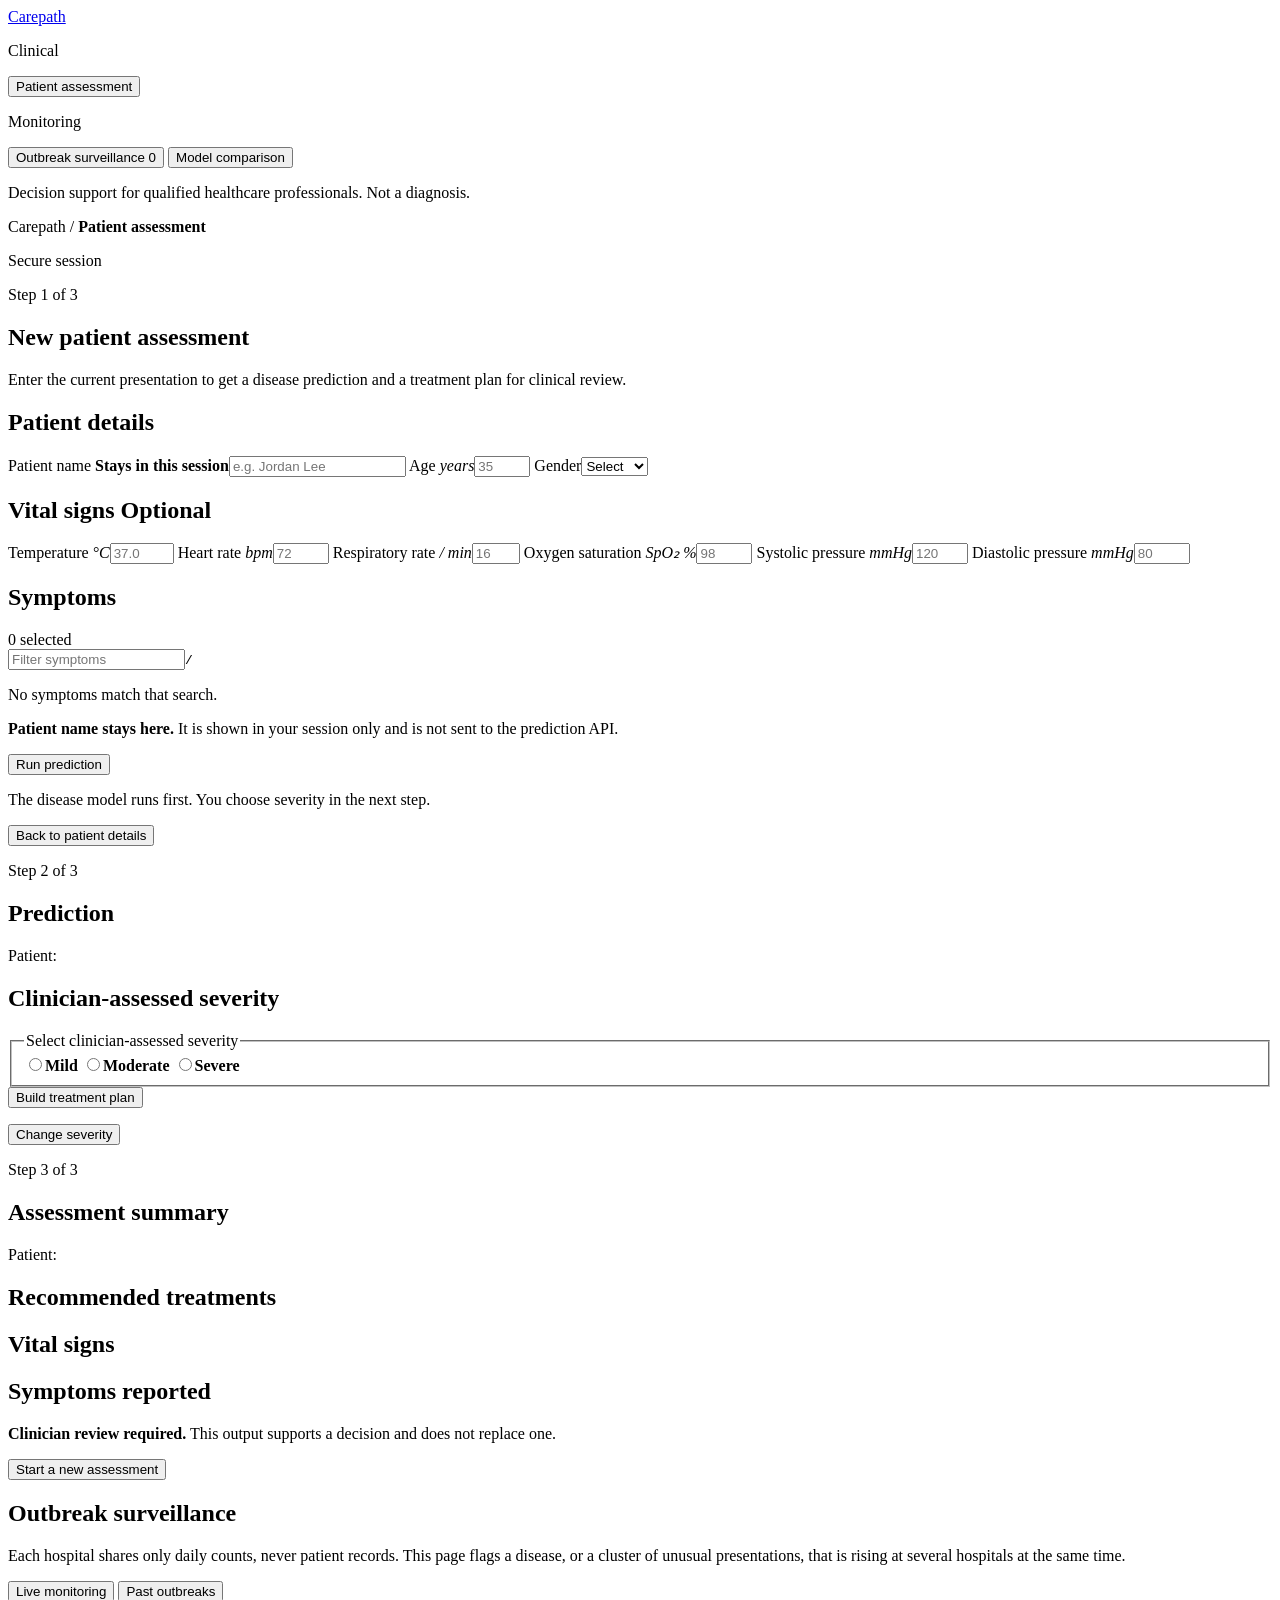
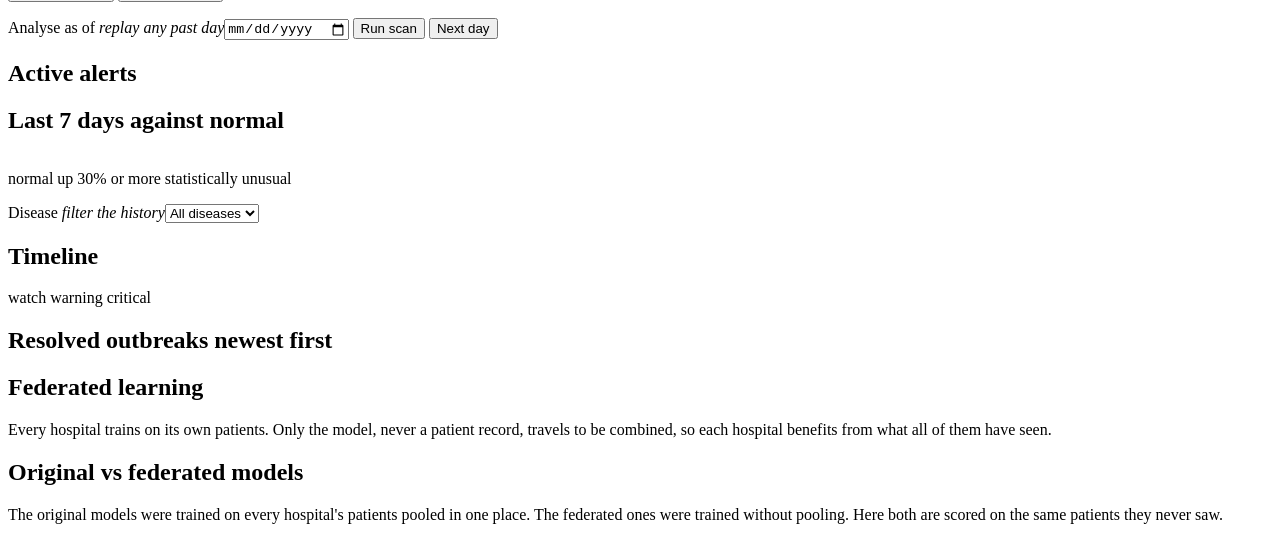
==== commit 1f950cf1: "comparison in model" ====
--- a/frontend/index.html
+++ b/frontend/index.html
@@ -11,7 +11,7 @@
   <link rel="stylesheet" href="/styles.css">
   <script src="/app.js" defer></script>
   <script src="/surveillance.js" defer></script>
-  <script src="/federated.js" defer></script>
+  <script src="/comparison.js" defer></script>
 </head>
 <body>
   <div class="app">
@@ -22,7 +22,8 @@
         <button class="topnav-tab active" type="button" data-tab="assessment" data-title="Patient assessment" aria-current="page">Patient assessment</button>
         <p class="nav-group">Monitoring</p>
         <button class="topnav-tab" type="button" data-tab="surveillance" data-title="Outbreak surveillance">Outbreak surveillance <span class="tab-badge hidden" id="alert-badge" aria-label="open alerts">0</span></button>
-        <button class="topnav-tab" type="button" data-tab="federated" data-title="Federated learning">Federated learning</button>
+        
+        <button class="topnav-tab" type="button" data-tab="comparison" data-title="Model comparison">Model comparison</button>
       </nav>
       <p class="sidebar-foot">Decision support for qualified healthcare professionals. Not a diagnosis.</p>
     </aside>
@@ -216,6 +217,18 @@
           <section class="surv-section" id="fl-privacy"></section>
           <p class="surv-note" id="fl-scope"></p>
         </section>
+
+        <section class="view comparison-view hidden" id="comparison-view" aria-labelledby="cmp-title">
+          <div class="page-intro">
+            <h1 id="cmp-title">Original vs federated models</h1>
+            <p class="intro-copy">The original models were trained on every hospital's patients pooled in one place. The federated ones were trained without pooling. Here both are scored on the same patients they never saw.</p>
+          </div>
+          <p class="form-error hidden" id="cmp-error" role="alert"></p>
+          <section class="surv-section" id="cmp-summary" aria-live="polite"></section>
+          <div class="fl-tasks" id="cmp-tasks" role="group" aria-label="Choose a model"></div>
+          <section class="surv-section" id="cmp-detail" aria-live="polite"></section>
+          <p class="surv-note" id="cmp-scope"></p>
+        </section>
       </main>
     </div>
   </div>
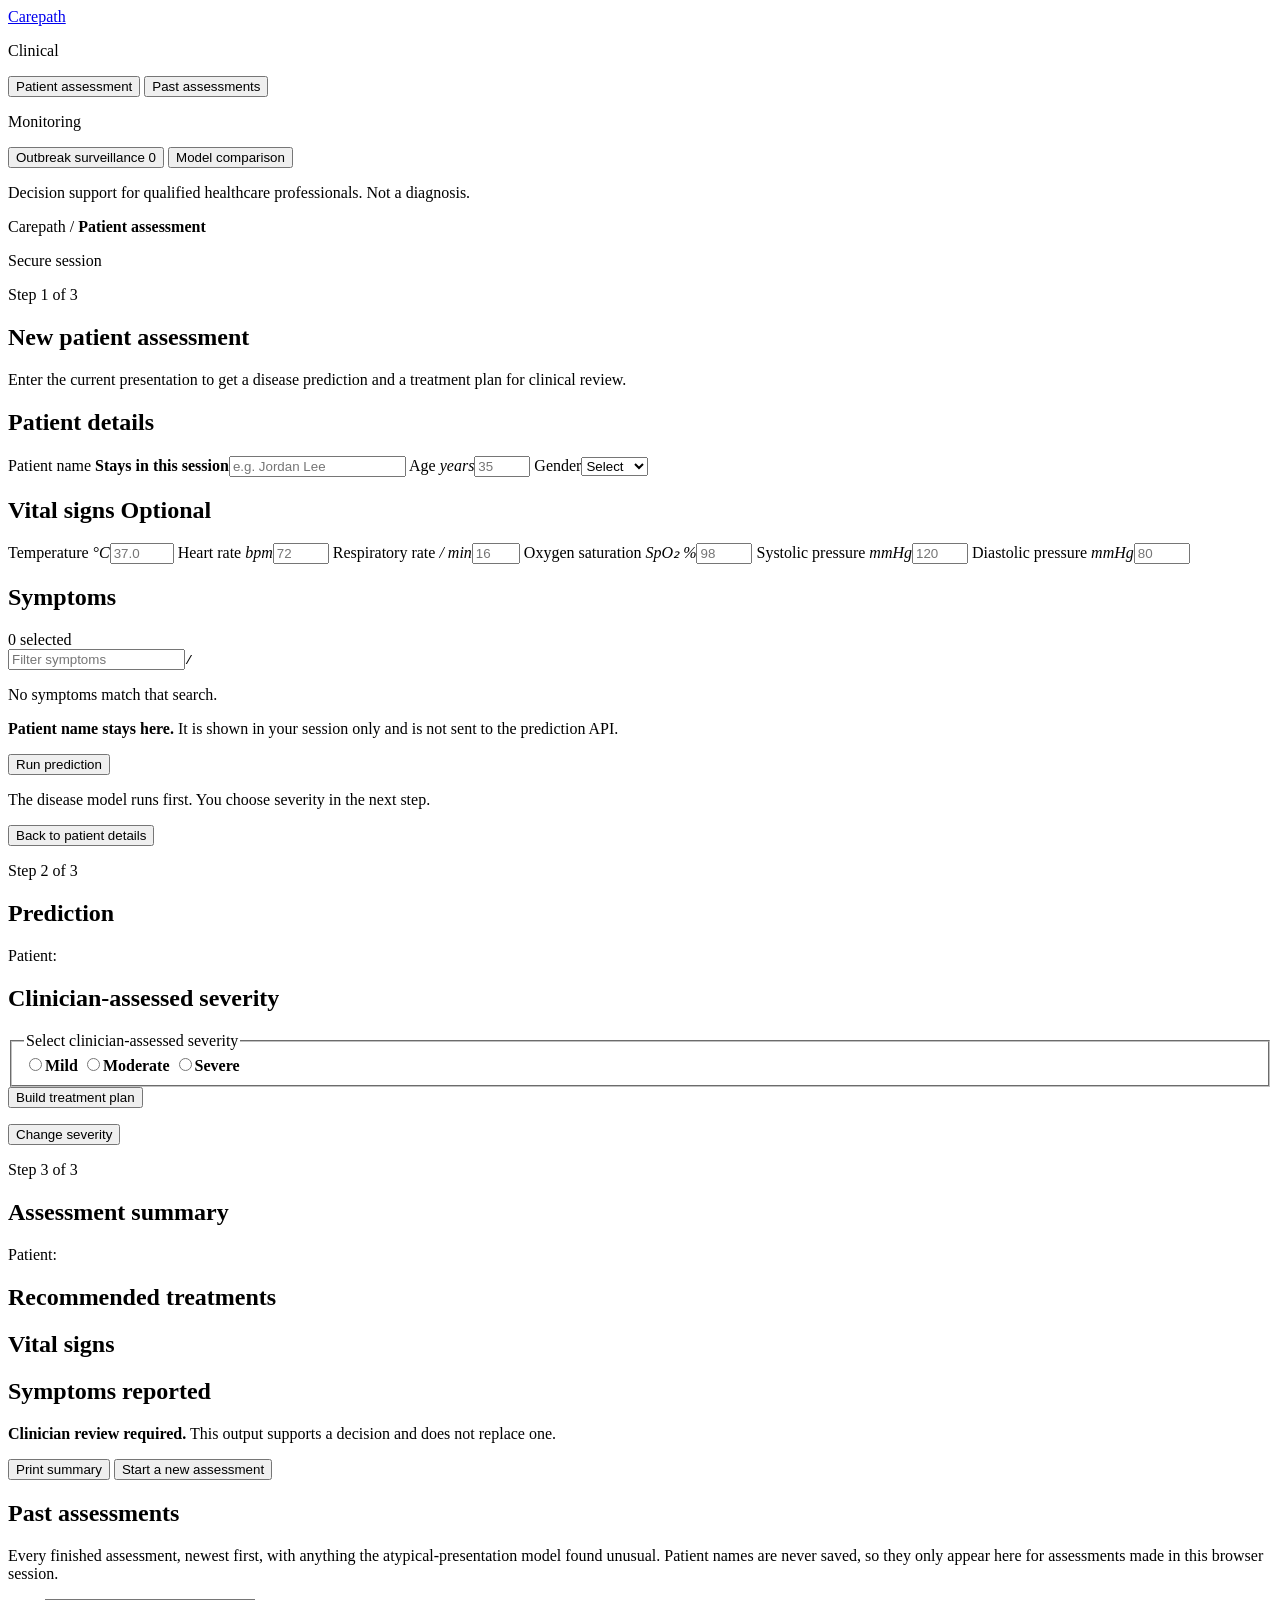
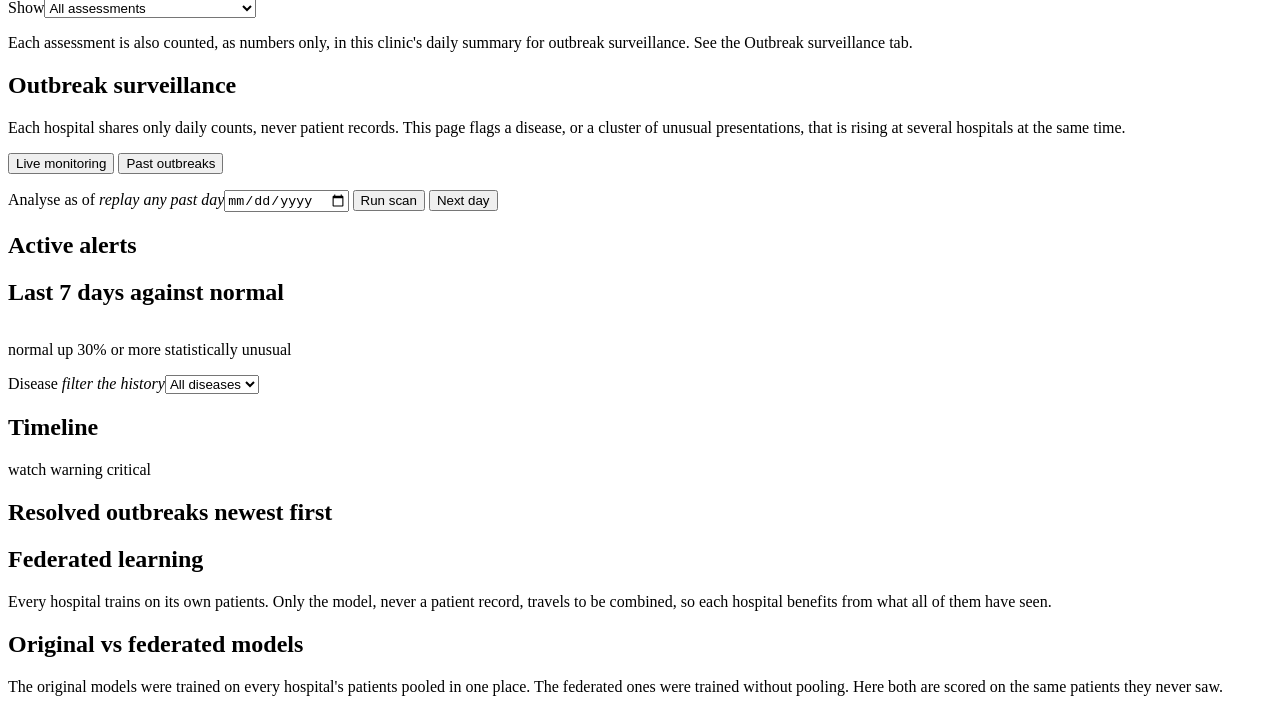
==== commit 19760438: "commit all" ====
--- a/frontend/index.html
+++ b/frontend/index.html
@@ -12,6 +12,7 @@
   <script src="/app.js" defer></script>
   <script src="/surveillance.js" defer></script>
   <script src="/comparison.js" defer></script>
+  <script src="/assessments.js" defer></script>
 </head>
 <body>
   <div class="app">
@@ -20,6 +21,7 @@
       <nav class="sidenav" aria-label="Sections">
         <p class="nav-group">Clinical</p>
         <button class="topnav-tab active" type="button" data-tab="assessment" data-title="Patient assessment" aria-current="page">Patient assessment</button>
+        <button class="topnav-tab" type="button" data-tab="assessments" data-title="Past assessments">Past assessments</button>
         <p class="nav-group">Monitoring</p>
         <button class="topnav-tab" type="button" data-tab="surveillance" data-title="Outbreak surveillance">Outbreak surveillance <span class="tab-badge hidden" id="alert-badge" aria-label="open alerts">0</span></button>
         
@@ -120,6 +122,7 @@
               <p class="step-line">Step 3 of 3</p>
               <h1 id="results-title">Assessment summary</h1>
               <p class="intro-copy">Patient: <strong id="result-patient-name"></strong></p>
+              <p class="print-only" id="print-meta"></p>
             </div>
             <p class="severity-result" id="severity-result"></p>
           </div>
@@ -142,9 +145,26 @@
                 <div id="snapshot-symptoms"></div>
               </section>
               <p class="review-line"><strong>Clinician review required.</strong> This output supports a decision and does not replace one.</p>
-              <button class="secondary-button" id="new-assessment" type="button">Start a new assessment</button>
+              <div class="result-actions">
+                <button class="primary-button" id="print-results" type="button">Print summary</button>
+                <button class="secondary-button" id="new-assessment" type="button">Start a new assessment</button>
+              </div>
             </aside>
           </div>
+        </section>
+
+        <section class="view assessments-view hidden" id="assessments-view" aria-labelledby="past-title">
+          <div class="page-intro">
+            <h1 id="past-title">Past assessments</h1>
+            <p class="intro-copy">Every finished assessment, newest first, with anything the atypical-presentation model found unusual. Patient names are never saved, so they only appear here for assessments made in this browser session.</p>
+          </div>
+          <p class="form-error hidden" id="past-error" role="alert"></p>
+          <div class="surv-controls">
+            <label class="field" for="past-filter"><span>Show</span><select id="past-filter"><option value="all">All assessments</option><option value="atypical">Only those with atypical findings</option></select></label>
+          </div>
+          <p class="surv-status" id="past-summary" role="status"></p>
+          <section class="surv-section" id="past-list" aria-live="polite"></section>
+          <p class="surv-note">Each assessment is also counted, as numbers only, in this clinic's daily summary for outbreak surveillance. See the Outbreak surveillance tab.</p>
         </section>
 
         <section class="view surveillance-view hidden" id="surveillance-view" aria-labelledby="surv-title">
@@ -172,6 +192,8 @@
               <div class="alert-list" id="alert-list" aria-live="polite"></div>
             </section>
 
+            <section class="surv-section" id="clinic-feed" aria-live="polite"></section>
+
             <section class="surv-section">
               <h2 class="section-title">Last 7 days against normal <span class="surv-day" id="trend-day"></span></h2>
               <div class="heat-wrap"><table class="heat-grid" id="heat-grid"></table></div>
